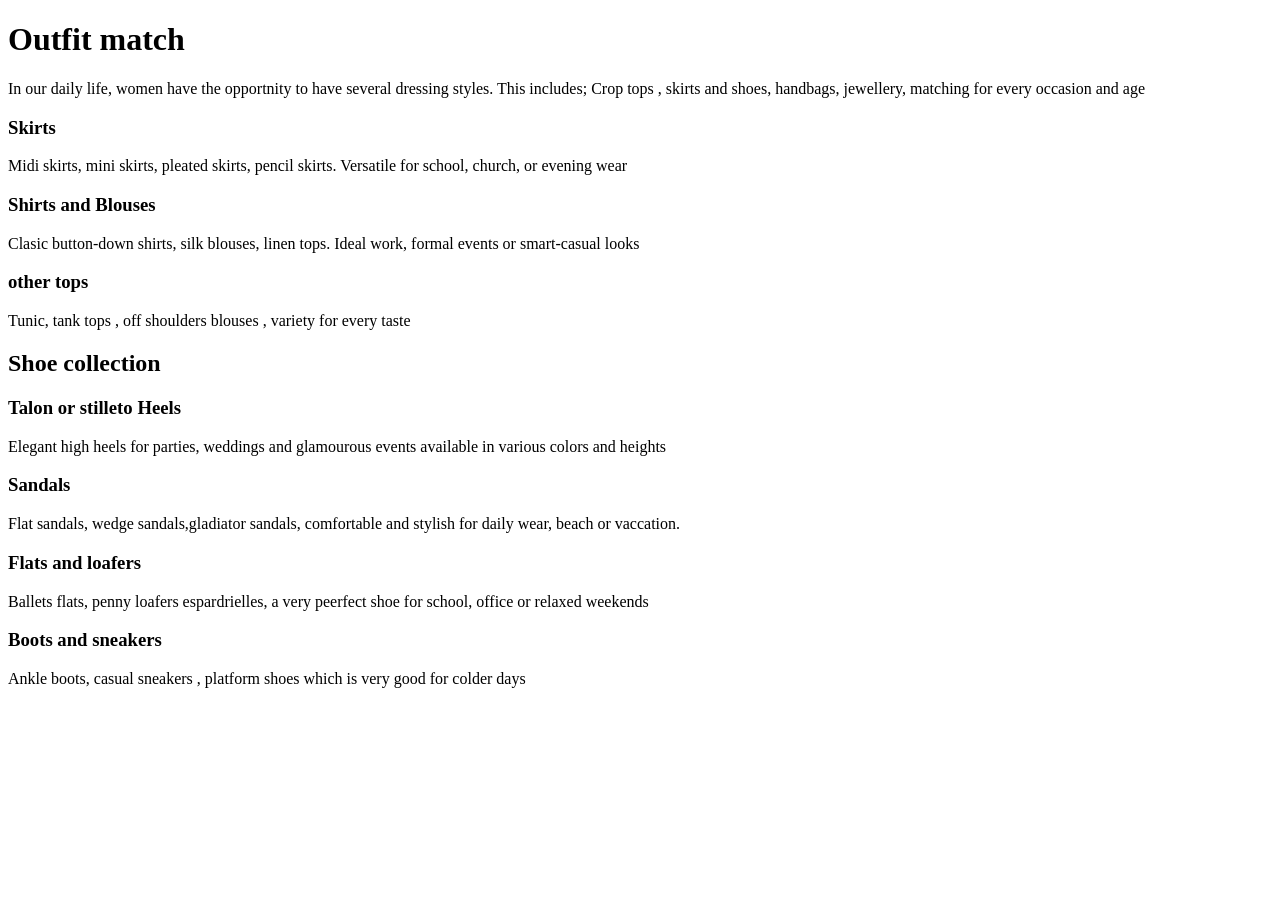
==== index.html @ 44f87c9a "Creation of the html page and few refinemnt" ====
<!DOCTYPE html>
<html lang="eng">
    <head>
        <meta charset="UTF-8">
        <meta name="viewport" content="width=device-width, initial scale=1.0">
        <title> Outfit Match, Women's fashion </title>
    </head>
    <body>
        <header>
            <h1>Outfit match</h1>
            <p> In our daily life, women have the opportnity to have several dressing  styles. This includes; Crop tops , skirts and shoes, handbags, jewellery, matching for every occasion and age</p>
            
        </header>
        <main>
            <section>
                <h3>Skirts</h3>
                <p>Midi skirts, mini skirts, pleated  skirts, pencil skirts. Versatile for school, church, or  evening  wear</p>
                <h3>Shirts and Blouses</h3>
                <p>Clasic button-down shirts, silk blouses, linen tops. Ideal work, formal events or smart-casual looks</p>
                <h3> other tops </h3>
                <p>Tunic, tank tops , off shoulders blouses , variety for every taste </p>
            </section>
            <section>
                <h2> Shoe collection </h2>
                <h3> Talon or stilleto Heels </h3>
                <p> Elegant high heels  for parties, weddings and glamourous events available in various colors and heights</p>
                <h3>Sandals</h3>
                <p>Flat sandals, wedge sandals,gladiator sandals, comfortable and stylish for daily wear, beach or vaccation.</p>
                <h3>Flats and loafers</h3>
                <p>Ballets flats, penny loafers espardrielles, a very peerfect shoe for school, office or relaxed weekends  </p>
                <h3>Boots and sneakers </h3>
                <p>Ankle boots, casual sneakers , platform shoes which is very good for colder days </p>
            </section>
        </main>
    </body>
</html>
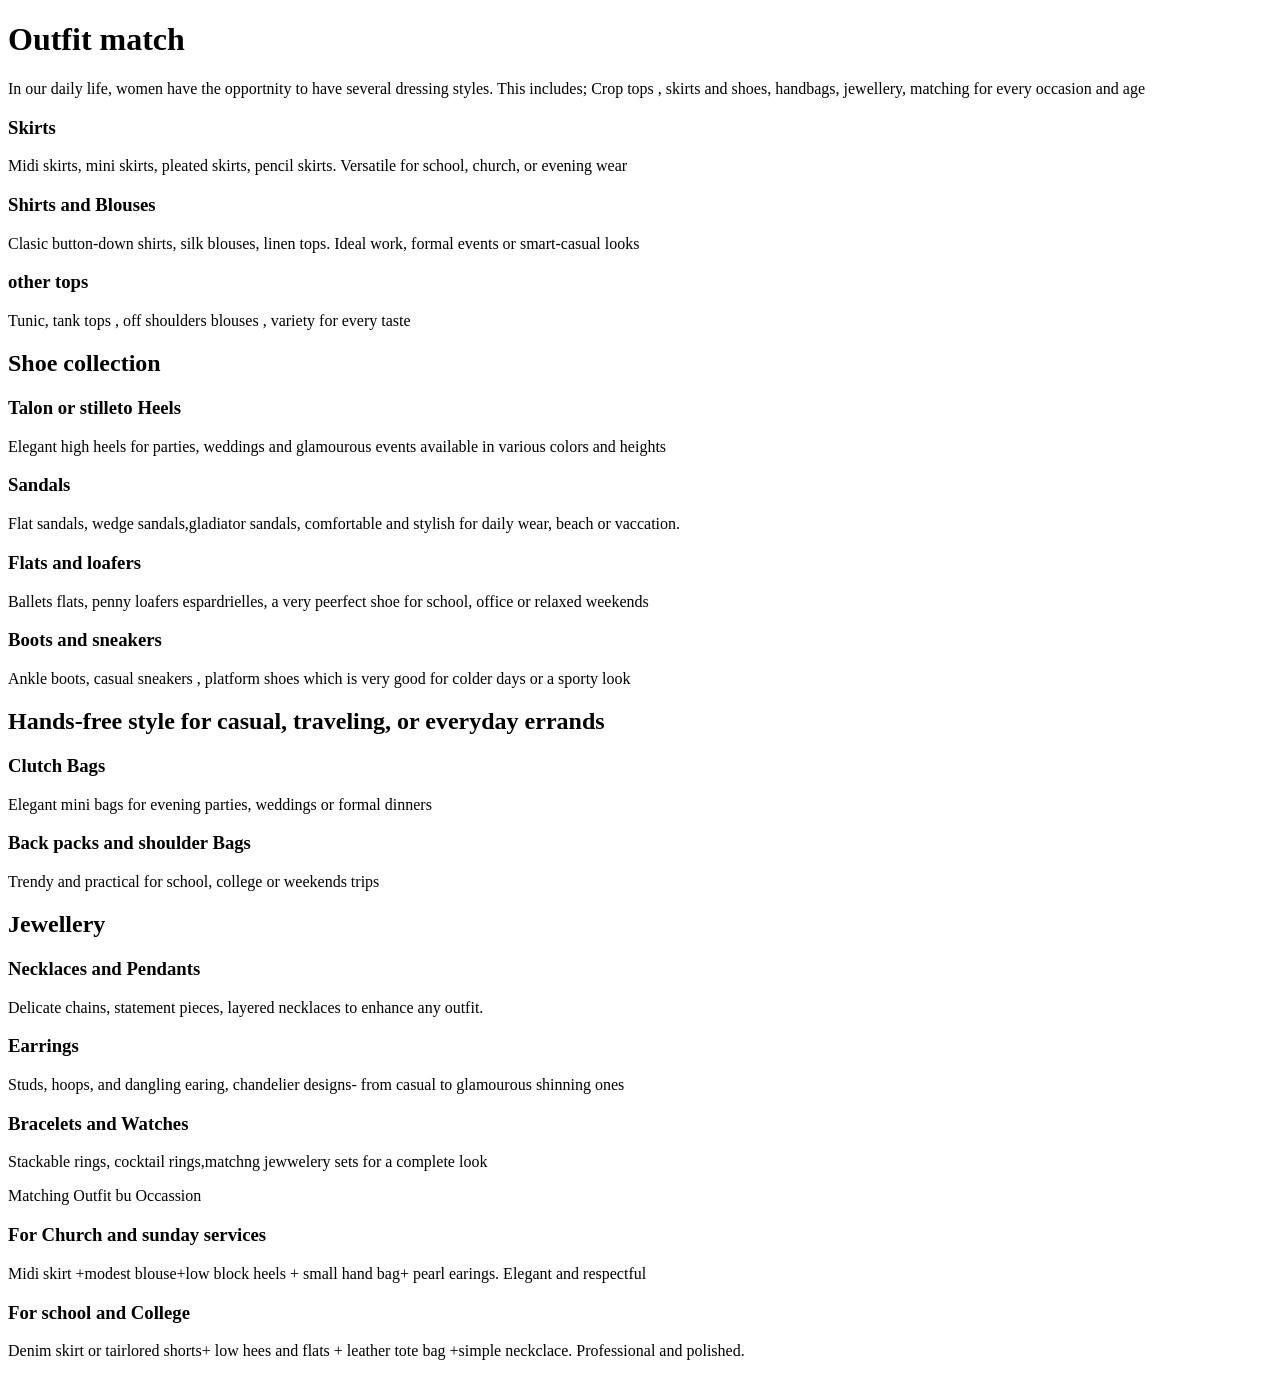
==== commit 40bb5ba6: "Continuation of index.html" ====
--- a/index.html
+++ b/index.html
@@ -29,8 +29,34 @@
                 <h3>Flats and loafers</h3>
                 <p>Ballets flats, penny loafers espardrielles, a very peerfect shoe for school, office or relaxed weekends  </p>
                 <h3>Boots and sneakers </h3>
-                <p>Ankle boots, casual sneakers , platform shoes which is very good for colder days </p>
+                <p>Ankle boots, casual sneakers , platform shoes which is very good for colder days or a sporty look</p>
             </section>
+             <h2>Hands-free style for casual, traveling, or everyday errands </h2>
+            </section>
+            <h3>Clutch Bags</h3>
+            <p>Elegant mini bags for evening parties, weddings or formal dinners</p>
+            <h3>Back packs and shoulder Bags </h3>
+            <p>Trendy and practical for school, college or weekends trips </p>
+            </section>
+             <h2>Jewellery</h2>
+             <section>
+                <h3>Necklaces and Pendants</h3>
+                <p>Delicate chains, statement pieces, layered necklaces  to enhance any outfit.</p>
+                <h3>Earrings</h3>
+                <p>Studs, hoops, and dangling earing, chandelier designs- from  casual to glamourous shinning ones </p>
+             
+             <h3>Bracelets and Watches </h3>
+             <p>Stackable rings, cocktail rings,matchng jewwelery sets for a complete look</p>
+</section>
+<section 
+
+               
+            <h2>Matching Outfit bu Occassion </h2>
+            <h3> For Church and sunday services</h3>
+            <p>Midi skirt +modest blouse+low block heels + small hand bag+ pearl earings. Elegant and respectful </p>
+            <h3>For school and College </h3>
+            <p> Denim skirt or tairlored shorts+ low hees and flats + leather tote bag +simple neckclace. Professional and polished.</p>
+            
         </main>
     </body>
 </html>
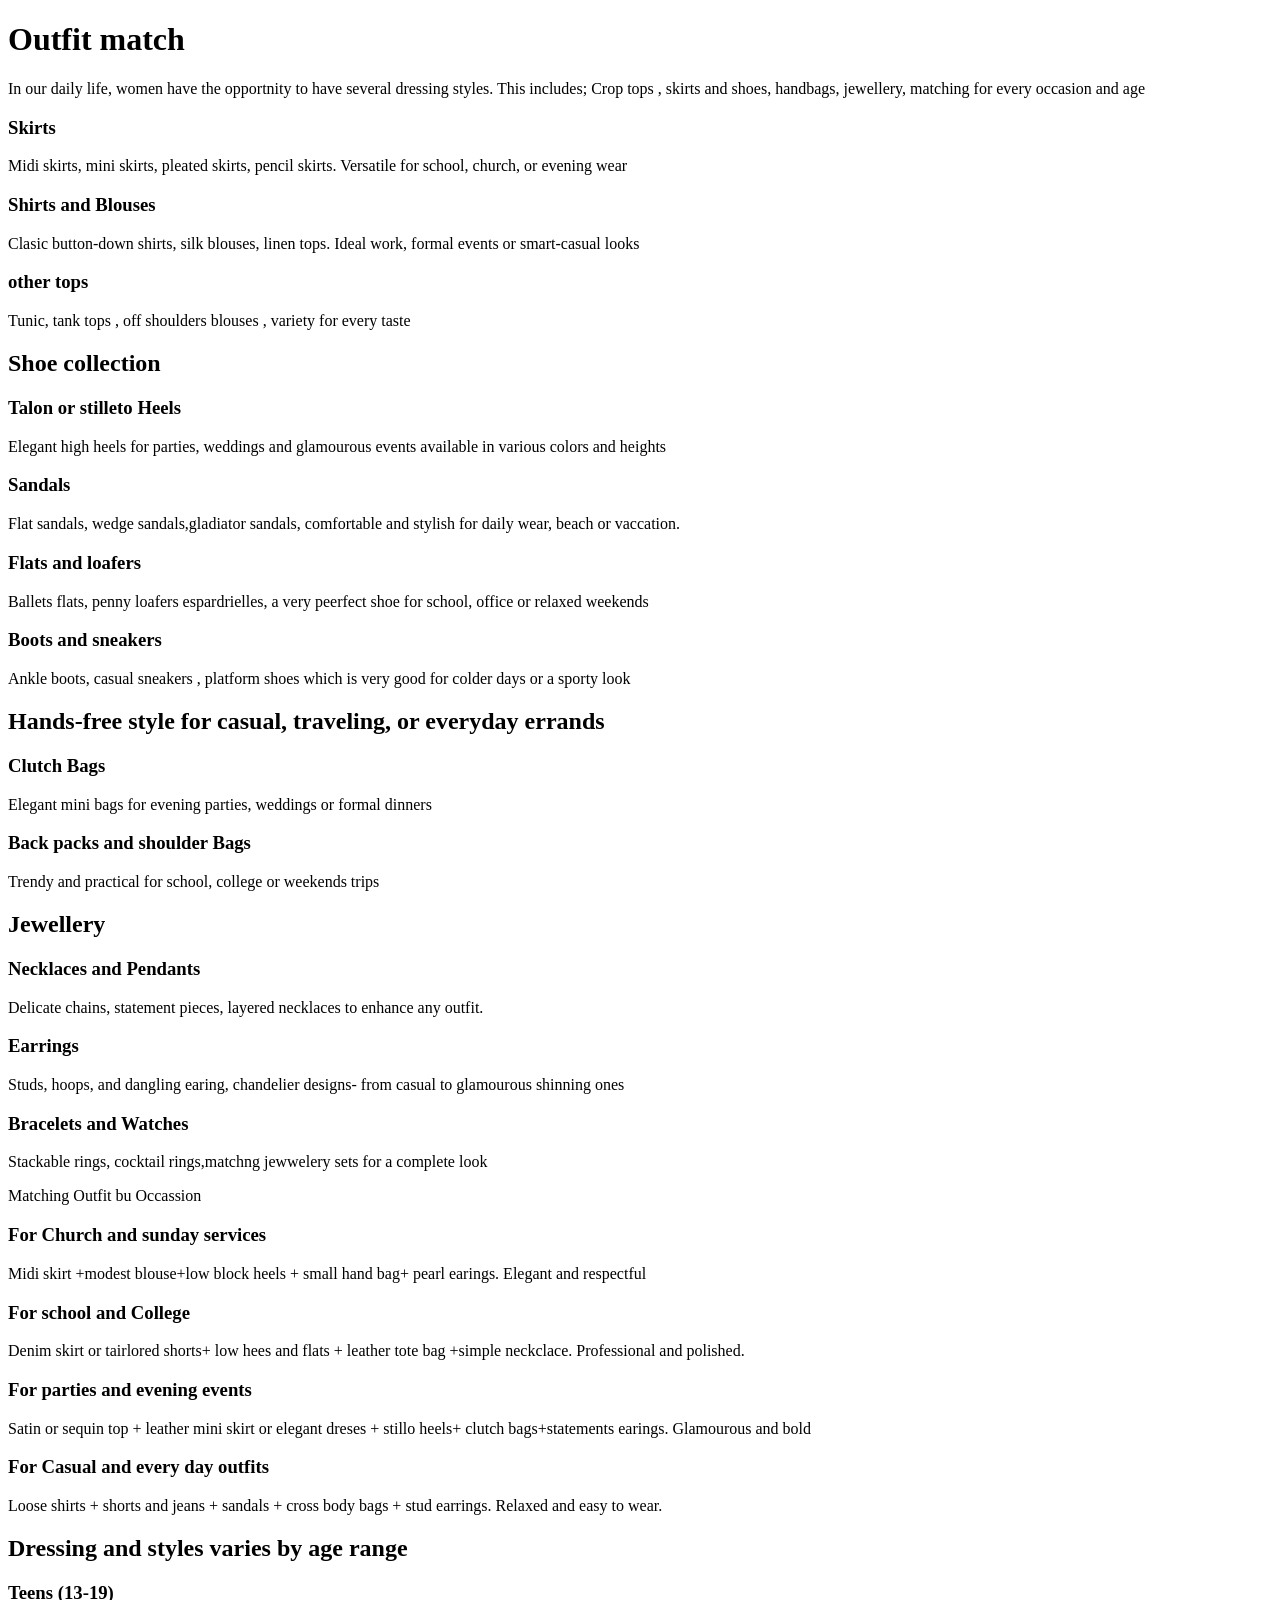
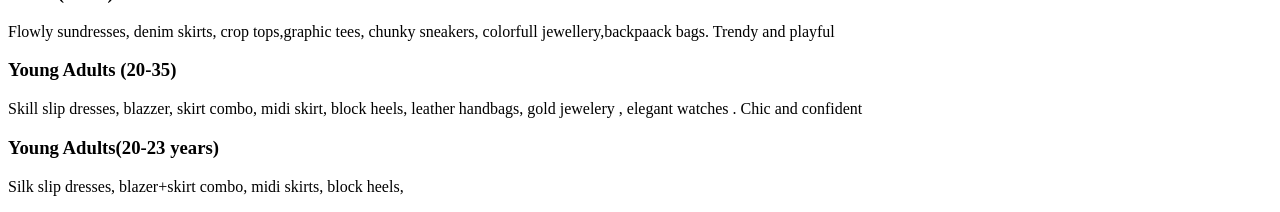
==== commit ff03927a: "your commit message" ====
--- a/index.html
+++ b/index.html
@@ -31,7 +31,7 @@
                 <h3>Boots and sneakers </h3>
                 <p>Ankle boots, casual sneakers , platform shoes which is very good for colder days or a sporty look</p>
             </section>
-             <h2>Hands-free style for casual, traveling, or everyday errands </h2>
+             <h2>Hands-free style for casual, traveling, or everyday errands  </h2>
             </section>
             <h3>Clutch Bags</h3>
             <p>Elegant mini bags for evening parties, weddings or formal dinners</p>
@@ -56,7 +56,24 @@
             <p>Midi skirt +modest blouse+low block heels + small hand bag+ pearl earings. Elegant and respectful </p>
             <h3>For school and College </h3>
             <p> Denim skirt or tairlored shorts+ low hees and flats + leather tote bag +simple neckclace. Professional and polished.</p>
-            
+            <h3>For parties and evening events  </h3>
+            <p>Satin or sequin top + leather mini skirt or elegant dreses + stillo heels+ clutch bags+statements earings. Glamourous and bold </p>
+            <h3>For Casual and every day outfits</h3>
+            <p>Loose shirts + shorts and jeans + sandals + cross body bags + stud earrings. Relaxed and easy to wear.</p>
+            </section>
+            <section>
+                <h2>Dressing and styles varies by age range</h2>
+                <h3>Teens (13-19)</h3>
+                <p>Flowly sundresses, denim skirts, crop tops,graphic tees, chunky sneakers, colorfull jewellery,backpaack bags. Trendy and playful </p>
+                <h3>Young Adults (20-35)</h3>
+                <p>Skill slip dresses, blazzer, skirt combo, midi skirt, block heels, leather handbags, gold jewelery , elegant watches . Chic and confident</p>
+                <h3>Young Adults(20-23 years)</h3>
+                <p>Silk slip dresses, blazer+skirt combo, midi skirts, block heels,</p>
+
+            </section>
+
+
+
         </main>
     </body>
 </html>
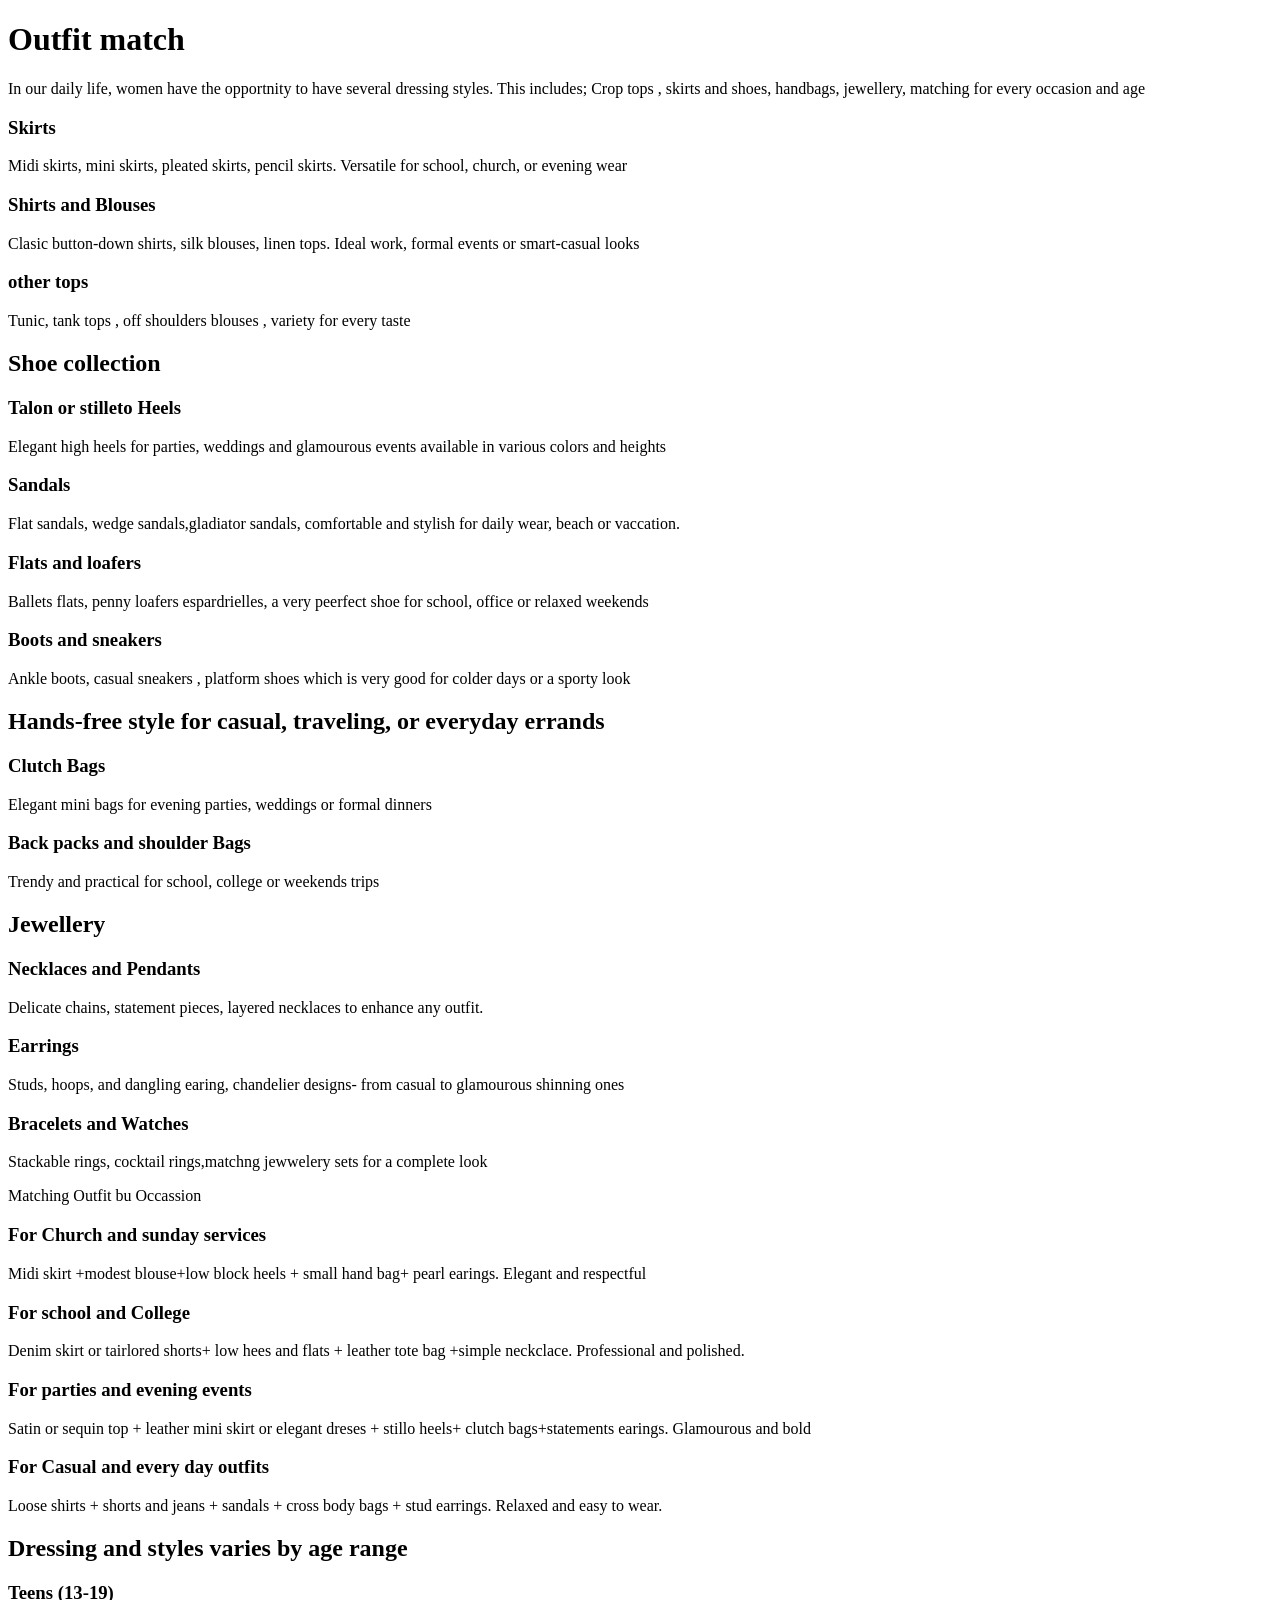
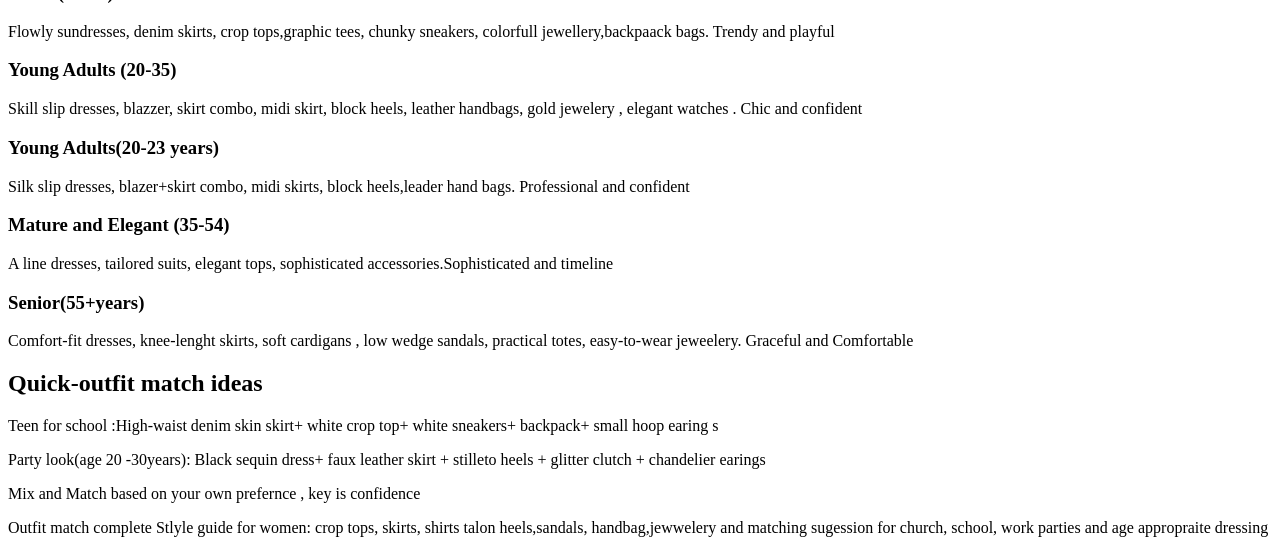
==== commit 411c1ffc: "Conlusion of the introductory page" ====
--- a/index.html
+++ b/index.html
@@ -68,12 +68,26 @@
                 <h3>Young Adults (20-35)</h3>
                 <p>Skill slip dresses, blazzer, skirt combo, midi skirt, block heels, leather handbags, gold jewelery , elegant watches . Chic and confident</p>
                 <h3>Young Adults(20-23 years)</h3>
-                <p>Silk slip dresses, blazer+skirt combo, midi skirts, block heels,</p>
+                <p>Silk slip dresses, blazer+skirt combo, midi skirts, block heels,leader hand bags. Professional and confident</p>
+                <h3>Mature  and Elegant (35-54)</h3>
+                <p>A line dresses, tailored suits, elegant tops, sophisticated accessories.Sophisticated and timeline</p>
+                <h3>Senior(55+years)</h3>
+                <p>Comfort-fit dresses, knee-lenght skirts, soft cardigans , low  wedge sandals, practical totes, easy-to-wear jeweelery. Graceful and Comfortable </p>
 
+            </section>
+            <section>
+                <h2>Quick-outfit match ideas</h2>
+                <p>Teen for school :High-waist denim skin skirt+ white crop top+ white sneakers+ backpack+ small hoop earing s</p>
+                <p>Party look(age 20 -30years): Black sequin dress+ faux leather skirt + stilleto heels + glitter clutch + chandelier earings</p>
+                <p>Mix and Match based on your own prefernce , key is confidence </p>
             </section>
 
 
 
+
         </main>
+        <footer>
+            <p> Outfit match complete Stlyle guide for women: crop tops, skirts, shirts talon heels,sandals, handbag,jewwelery and matching sugession for church, school,  work parties  and age appropraite dressing </p>
+        </footer>
     </body>
 </html>
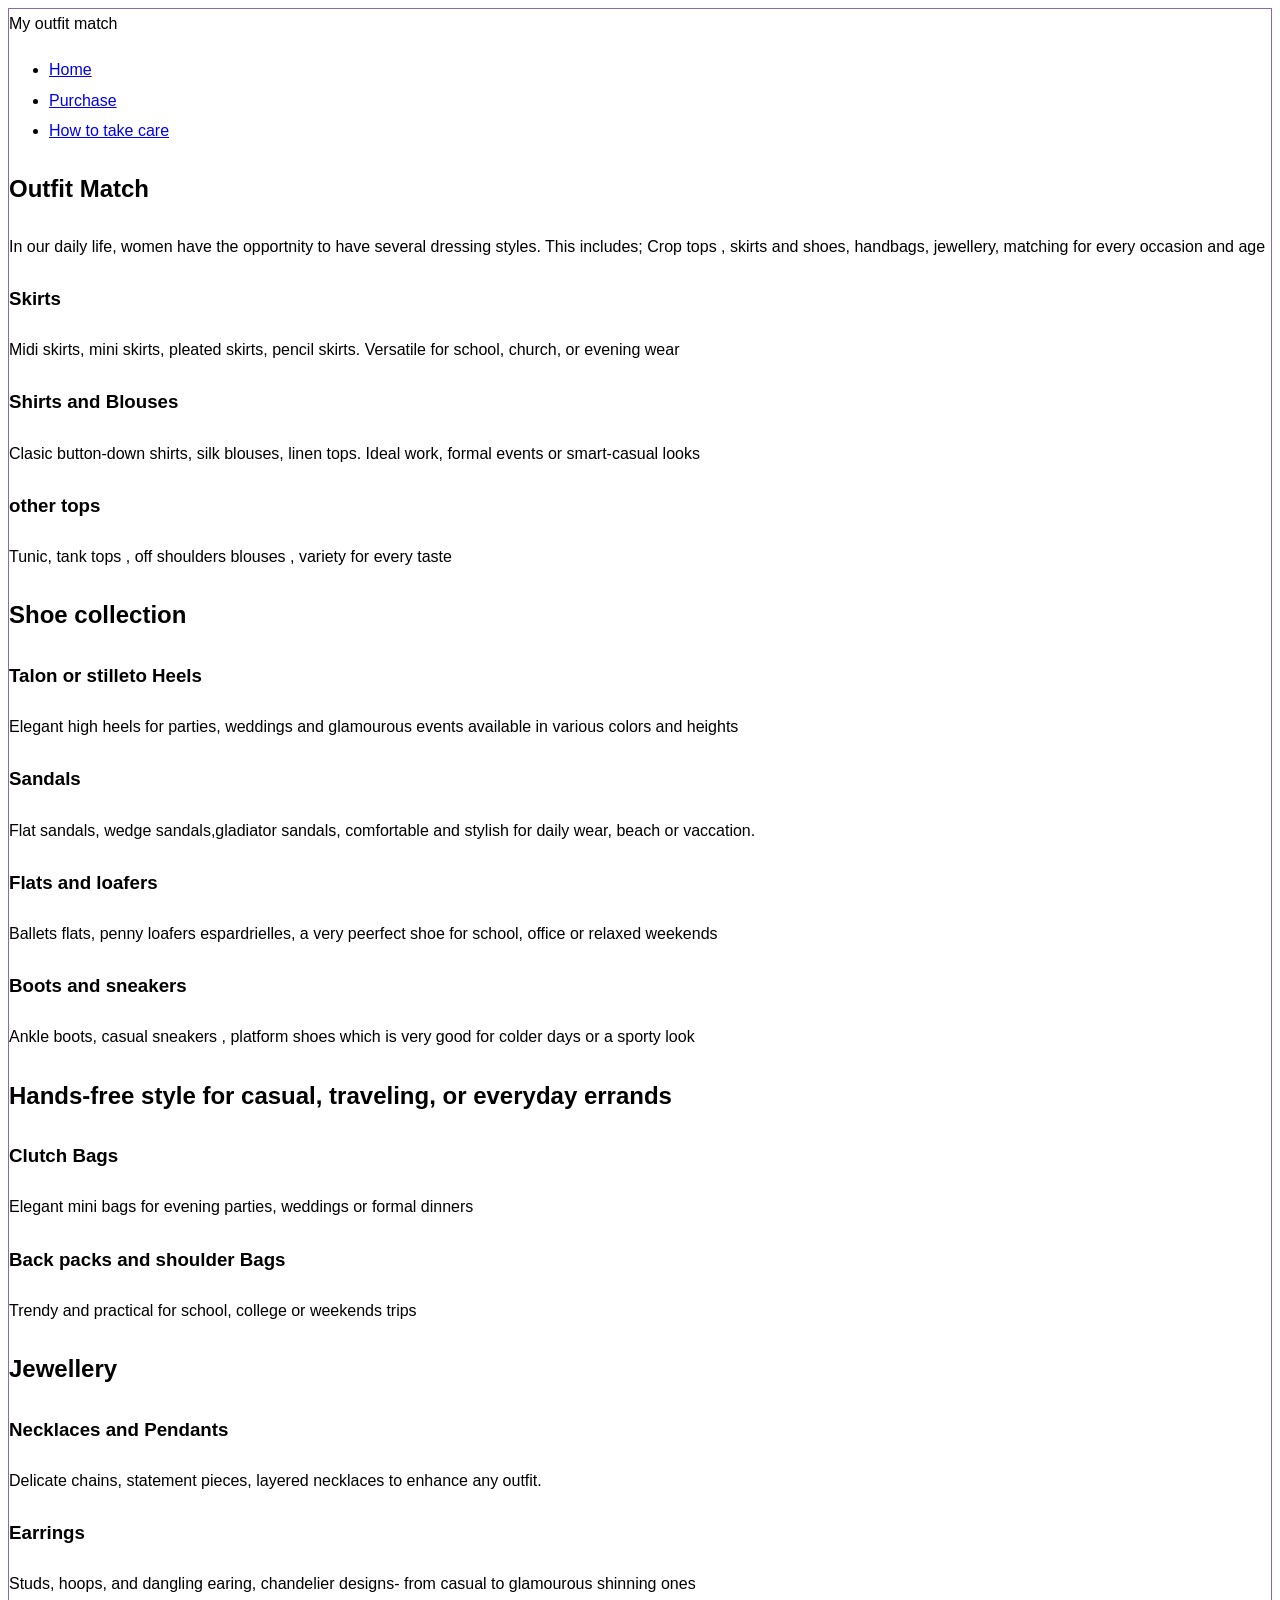
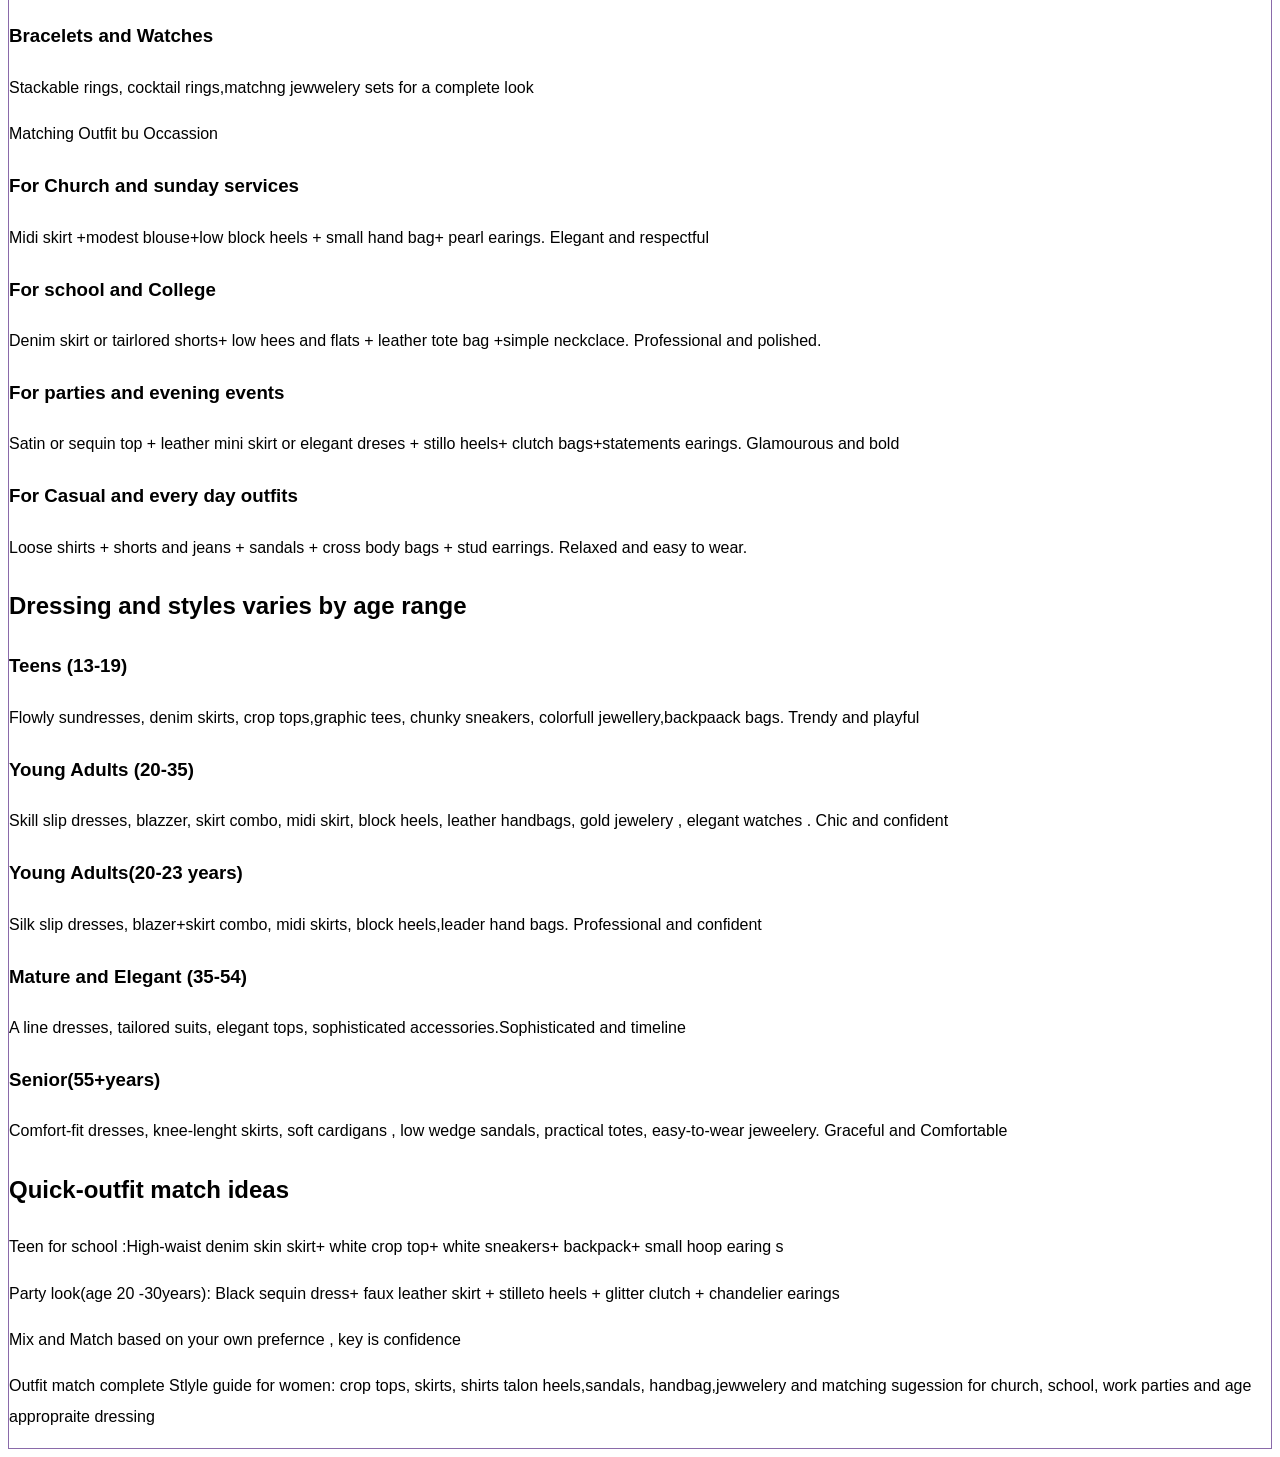
==== commit e89c2785: "creation of of new files" ====
--- a/index.html
+++ b/index.html
@@ -4,10 +4,22 @@
         <meta charset="UTF-8">
         <meta name="viewport" content="width=device-width, initial scale=1.0">
         <title> Outfit Match, Women's fashion </title>
+        <link rel="stylesheet" href="style.css">
+
     </head>
     <body>
-        <header>
-            <h1>Outfit match</h1>
+        <nav>
+            <div class="logo"> My outfit match</div>
+            <ul class="nav-link">
+                <li><a href="index.html">Home</a></li>
+                <li><a href="Purchase.html"> Purchase</a></li>
+                <li><a href="howtotakecare.html"> How to take care</a></li>
+               </div> 
+            </ul>
+        </nav>
+        <section id="into">
+            <h1>Outfit Match</h1>
+        </section>
             <p> In our daily life, women have the opportnity to have several dressing  styles. This includes; Crop tops , skirts and shoes, handbags, jewellery, matching for every occasion and age</p>
             
         </header>
--- a/style.css
+++ b/style.css
@@ -0,0 +1,46 @@
+:root{
+    --primary-color-purple: #3b1f5e;
+    --purple-mid:#6b3fa0;
+    --purple-soft:#9b6dce;
+    --purple-light:#e8d5f5;
+    --purple-pale:#f5eeff;
+    --cream:#fdf8f0;
+    --cream-dark:#f0e8de;
+    --gold:#c9a84c;
+    --gold-light:#f0d98a;
+    --text-dark:#1a0a2e;
+    --text-mid:#4a3060;
+    --text-light:#8a6aaa;
+
+
+
+}
+::before,
+::after{
+    margin:0;
+padding:0;
+    box-sizing: border-box;
+
+}
+html{
+    scroll-behavior: smooth;
+    ;
+}
+Body{
+    font-family: 'Poppins', sans-serif;
+    font-weight: 300;
+    background-color:var(--white);
+    color-var(--text-dark brown);
+    line-height: 1.9;
+    overflow-x: hidden;
+    border: 1px solid var(--text-light);
+
+}
+header{
+    position: fixed;
+    top:0;
+    left:0;
+    width: 100%;
+    color:var(--white);
+    background-color: #c9a84c;
+}
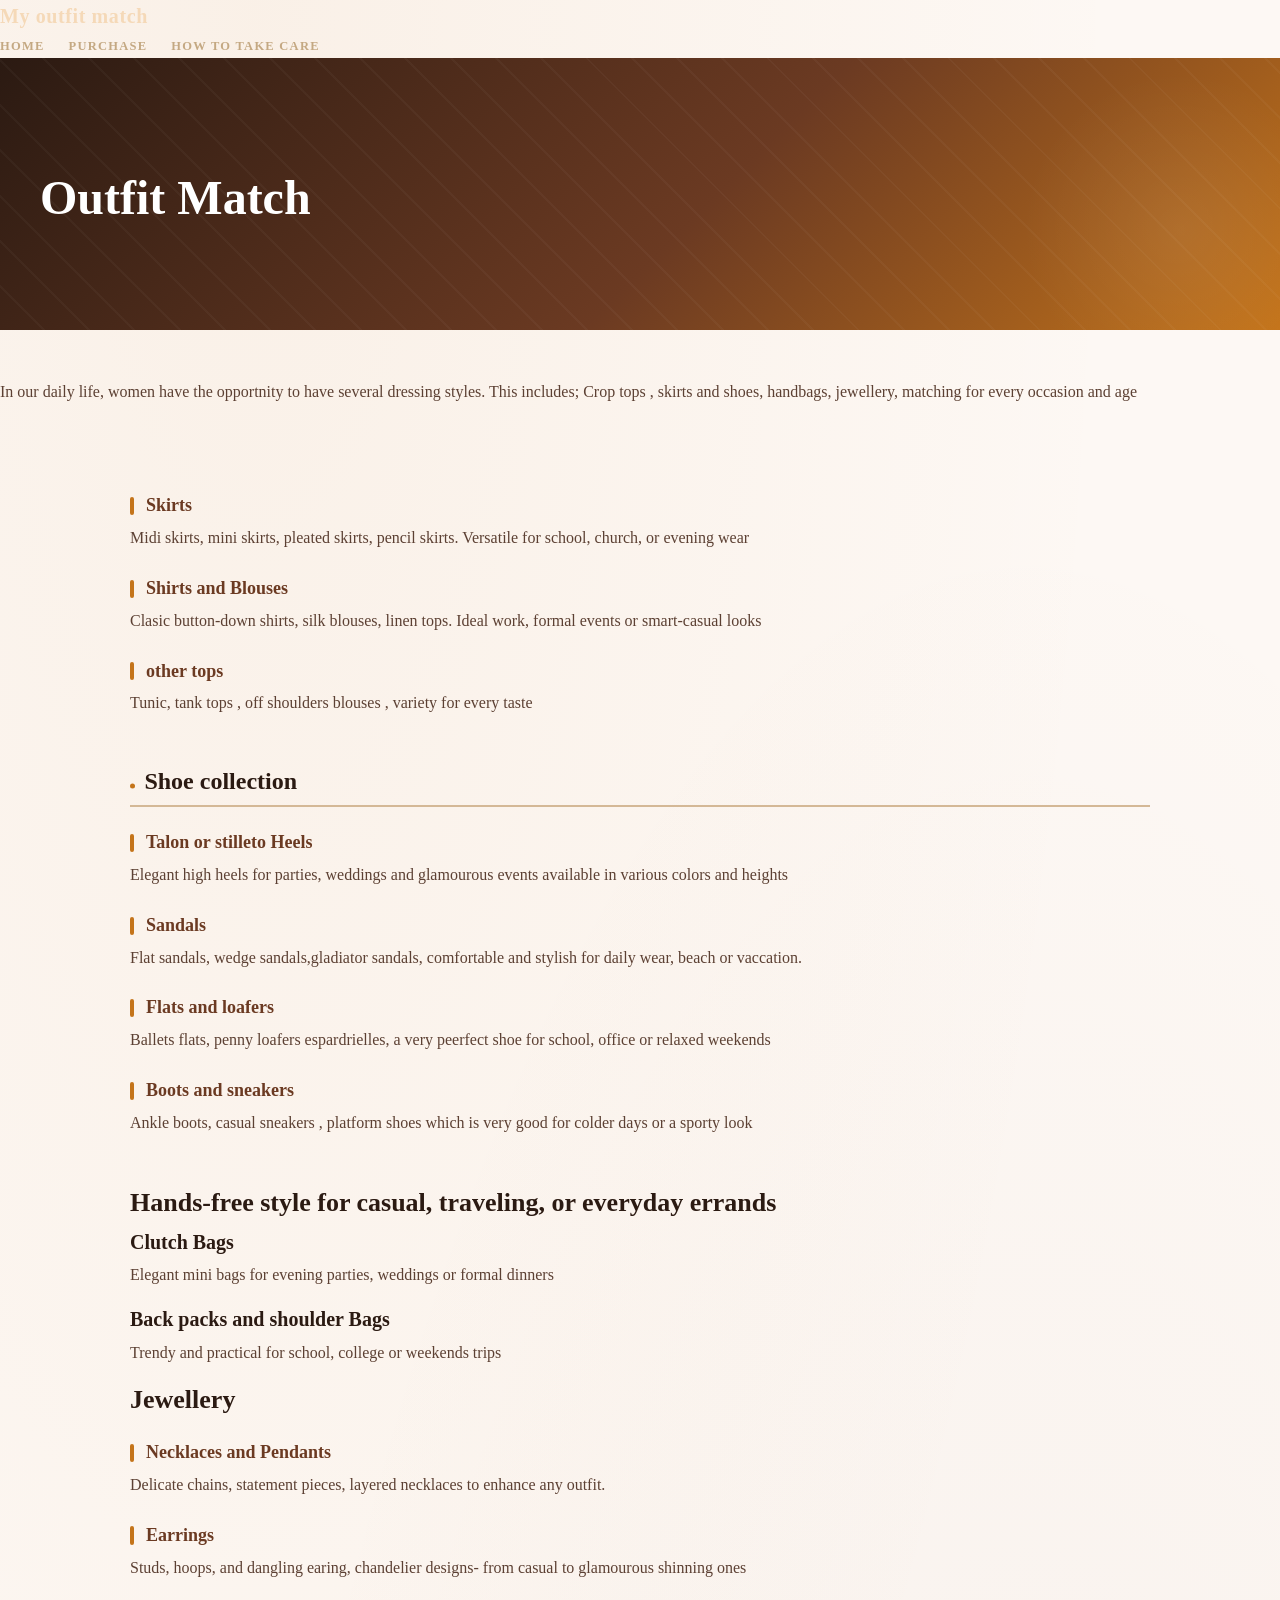
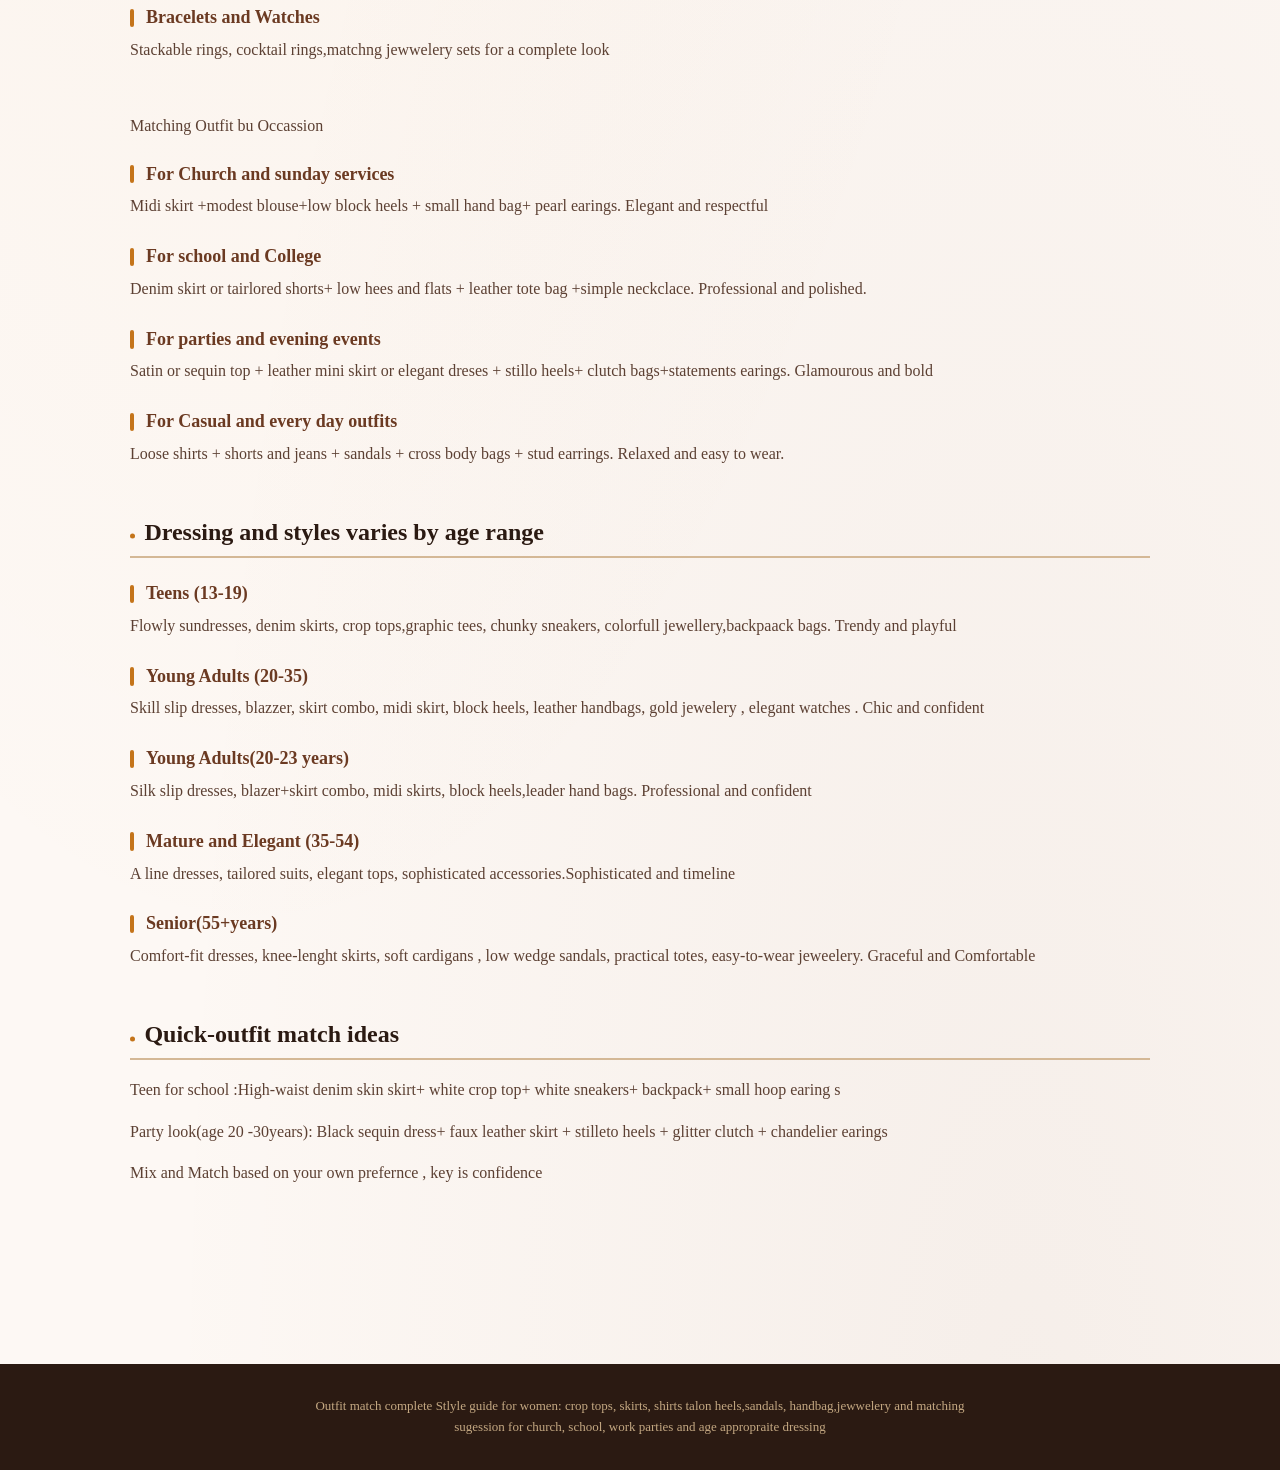
==== commit f695a95a: "Update and editing of the css to make it more animated, also update to connect with the purshase pag" ====
--- a/index.html
+++ b/index.html
@@ -12,7 +12,7 @@
             <div class="logo"> My outfit match</div>
             <ul class="nav-link">
                 <li><a href="index.html">Home</a></li>
-                <li><a href="Purchase.html"> Purchase</a></li>
+                <li><a href="Purshase.html"> Purchase</a></li>
                 <li><a href="howtotakecare.html"> How to take care</a></li>
                </div> 
             </ul>
--- a/style.css
+++ b/style.css
@@ -1,46 +1,441 @@
-:root{
-    --primary-color-purple: #3b1f5e;
-    --purple-mid:#6b3fa0;
-    --purple-soft:#9b6dce;
-    --purple-light:#e8d5f5;
-    --purple-pale:#f5eeff;
-    --cream:#fdf8f0;
-    --cream-dark:#f0e8de;
-    --gold:#c9a84c;
-    --gold-light:#f0d98a;
-    --text-dark:#1a0a2e;
-    --text-mid:#4a3060;
-    --text-light:#8a6aaa;
-
-
-
-}
-::before,
-::after{
-    margin:0;
-padding:0;
+:root {
+    --coffee-brown:     #2b1a12;
+    --brown:            #6b3a22;
+    --orange:           #c4741a;
+    --chocolate-brown:  #9b4f2e;
+    --earth-brown:      #5c4033;
+    --tan:              #c4a882;
+    --cream:            #f5d9b8;
+    --sand:             #f0d5be;
+    --cream-white:      #fdf8f4;
+    --white:            #ffffff;
+    --tint:             #fff8f2;
+    --border:           #e8d5c0;
+    --border-dark:      #d4b896;
+      --shadow-soft:      rgba(43, 26, 18, 0.10);
+    --shadow-medium:    rgba(43, 26, 18, 0.18);
+}
+ 
+
+*, *::before, *::after {
     box-sizing: border-box;
-
-}
-html{
+    margin: 0;
+    padding: 0;
+}
+ 
+ */
+html {
     scroll-behavior: smooth;
-    ;
-}
-Body{
-    font-family: 'Poppins', sans-serif;
-    font-weight: 300;
-    background-color:var(--white);
-    color-var(--text-dark brown);
-    line-height: 1.9;
-    overflow-x: hidden;
-    border: 1px solid var(--text-light);
-
-}
-header{
+    scroll-padding-top: 68px; 
+}
+ 
+body {
+    font-family: Georgia, 'Times New Roman', Times, serif;
+    background-color: var(--cream-white);
+    color: var(--earth-brown);
+    line-height: 1.6;
+    min-height: 100vh;
+    
+    background-image: radial-gradient(ellipse at 20% 0%, rgba(196,116,26,0.06) 0%, transparent 60%),
+ radial-gradient(ellipse at 80% 100%, rgba(107,58,34,0.05) 0%, transparent 60%);
+}
+ 
+
+h1, h2, h3, h4 {
+    font-family: 'Playfair Display', serif;
+    font-weight: 700;
+    line-height: 1.3;
+    color: var(--coffee-brown);
+}
+ 
+h1 { font-size: 40px;  margin-bottom: 0.75rem; }
+h2 { font-size: 26px;  margin-bottom: 0.6rem;  }
+h3 { font-size: 20px;  margin-bottom: 0.4rem;  }
+h4 { font-size: 15px;  margin-bottom: 0.3rem;  }
+ 
+
+p {
+    margin-bottom: 1em;
+    color: var(--earth-brown);
+    line-height: 1.8;
+}
+ 
+a {
+    color: var(--orange);
+    text-decoration: none;
+    transition: color 0.2s ease;
+}
+ 
+a:hover {
+    color: var(--chocolate-brown);
+}
+ 
+ */
+nav {
+    background-color: var(--coffee-brown);
+    padding: 0 2.5rem;
+    display: flex;
+    align-items: center;
+    justify-content: space-between;
+    height: 62px;
+    position: sticky;
+    top: 0;
+    z-index: 100;
+    box-shadow: 0 2px 8px rgba(0, 0, 0, 0.15);
+
+    transition: box-shadow 0.35s ease, background-color 0.35s ease;
+}
+ 
+nav.scrolled {
+    background-color: #1a0f09;
+    box-shadow: 0 4px 20px rgba(0, 0, 0, 0.38);
+}
+ 
+.logo {
+    font-family: 'Playfair Display', serif;
+    font-size: 20px;
+    font-weight: 700;
+    color: var(--cream);
+    letter-spacing: 0.03em;
+    transition: opacity 0.2s ease, letter-spacing 0.3s ease;
+    cursor: default;
+    user-select: none;
+}
+ 
+.logo:hover {
+    opacity: 0.82;
+    letter-spacing: 0.06em;
+}
+ 
+.nav-link {
+    list-style: none;
+    display: flex;
+    gap: 1.5rem;
+}
+ 
+.nav-link a {
+    color: var(--tan);
+    font-size: 12.5px;
+    font-weight: 700;
+    letter-spacing: 0.1em;
+    text-transform: uppercase;
+    text-decoration: none;
+    padding: 0.3em 0;
+    position: relative;
+    transition: color 0.25s ease;
+}
+ 
+.nav-link a::after {
+    content: '';
+    position: absolute;
+    bottom: -3px;
+    left: 0;
+    width: 0;
+    height: 2px;
+    background-color: var(--orange);
+    border-radius: 1px;
+    transition: width 0.32s ease;
+}
+ 
+.nav-link a:hover {
+    color: var(--cream);
+}
+ 
+.nav-link a:hover::after {
+    width: 100%;
+}
+ 
+.nav-link a.active {
+    color: var(--cream);
+}
+ 
+.nav-link a.active::after {
+    width: 100%;
+}
+ 
+#into,
+#intro {
+    background: linear-gradient(
+        135deg,
+        var(--coffee-brown) 0%,
+        var(--brown)        55%,
+        var(--orange)       100%
+    );
+    padding: 110px 2.5rem 90px;
+    position: relative;
+    overflow: hidden;
+    animation: heroRise 1s cubic-bezier(0.22, 1, 0.36, 1) both;
+}
+ 
+@keyframes heroRise {
+    from { opacity: 0; transform: translateY(32px); }
+    to   { opacity: 1; transform: translateY(0);    }
+}
+ 
+#into::before,
+#intro::before {
+    content: '';
+    position: absolute;
+    inset: 0;
+    background: repeating-linear-gradient(
+        45deg,
+        transparent,
+        transparent             30px,
+        rgba(255,255,255,0.03)  30px,
+        rgba(255,255,255,0.03)  32px
+    );
+    pointer-events: none;
+}
+ 
+#into::after,
+#intro::after {
+    content: '';
+    position: absolute;
+    bottom: -60px;
+    right: -60px;
+    width: 320px;
+    height: 320px;
+    background: radial-gradient(circle, rgba(255,255,255,0.07) 0%, transparent 70%);
+    pointer-events: none;
+}
+ 
+#into h1,
+#intro h1 {
+    color: var(--white);
+    font-size: 48px;
+    max-width: 640px;
+    line-height: 1.25;
+    position: relative;
+    animation:  1s cubic-bezier(0.22, 1, 0.36, 1) 0.15s both;
+}
+ 
+#into p,
+#intro p {
+    color: var(--sand);
+    font-size: 16px;
+    max-width: 580px;
+    line-height: 1.8;
+    position: relative;
+    margin-top: 1rem;
+    animation:1s cubic-bezier(0.22, 1, 0.36, 1) 0.3s both;
+}
+ 
+main {
+    max-width: 1100px;
+    margin: 0 auto;
+    padding: 3rem 2.5rem 4rem;
+}
+ 
+
+section {
+    margin-bottom: 3rem;
+    animation: fadeUp 0.65s ease both;
+    animation-timeline: view();
+    animation-range: entry 0% entry 22%;
+}
+ 
+@keyframes fadeUp {
+    from { opacity: 0; transform: translateY(22px); }
+    to   { opacity: 1; transform: translateY(0);    }
+}
+ 
+section h2 {
+    font-size: 24px;
+    color: var(--coffee-brown);
+    margin-top: 2rem;
+    margin-bottom: 1rem;
+    padding-bottom: 0.5rem;
+    border-bottom: 2px solid var(--border-dark);
+    position: relative;
+    padding-left: 0.9rem;
+}
+ 
+section h2::before {
+    content: '';
+    position: absolute;
+    left: 0;
+    top: 50%;
+    transform: translateY(-50%);
+    width: 5px;
+    height: 5px;
+    border-radius: 50%;
+    background-color: var(--orange);
+}
+ 
+section h3 {
+    font-size: 18px;
+    color: var(--brown);
+    margin-top: 1.5rem;
+    margin-bottom: 0.4rem;
+    position: relative;
+    padding-left: 1rem;
+}
+ 
+section h3::before {
+    content: '';
+    position: absolute;
+    left: 0;
+    top: 50%;
+    transform: translateY(-50%);
+    width: 4px;
+    height: 78%;
+    background-color: var(--orange);
+    border-radius: 2px;
+}
+ 
+section p {
+    color: var(--earth-brown);
+    line-height: 1.8;
+    margin-bottom: 0.8rem;
+}
+ 
+.card {
+    background: var(--white);
+    border: 1px solid var(--border);
+    border-radius: 14px;
+    padding: 1.75rem 2rem;
+    box-shadow: 0 2px 8px var(--shadow-soft);
+    transition: transform 0.28s ease, box-shadow 0.28s ease;
+    animation: fadeUp 0.65s ease both;
+    animation-timeline: view();
+    animation-range: entry 0% entry 20%;
+}
+ 
+.card:hover {
+    transform: translateY(-5px);
+    box-shadow: 0 10px 28px var(--shadow-medium);
+}
+.card-accent {
+    border-left: 4px solid var(--orange);
+    border-radius: 0 14px 14px 0;
+}
+ 
+#tips h2 {
+    font-family: 'Lato', sans-serif;
+    font-size: 15px;
+    font-weight: 400;
+    line-height: 1.6;
+    color: var(--earth-brown);
+    background-color: var(--tint);
+    border-left: 4px solid var(--orange);
+    border-radius: 0 10px 10px 0;
+    padding: 1.25rem 1.5rem;
+    margin-top: 1.5rem;
+    padding-left: 1.5rem;
+}
+ 
+#tips h2::before {
+    display: none;
+}
+ 
+#yaounde h2 {
+    color: var(--brown);
+    font-family: 'Playfair Display', serif;
+    font-size: 17px;
+    margin-top: 1.5rem;
+    margin-bottom: 0.35rem;
+}
+ 
+
+#washing h2,
+#drying h2,
+#ironing h2,
+#storing h2,
+#stain h2 {
+    color: var(--brown);
+}
+ 
+#washing h3,
+#drying h3,
+#ironing h3,
+#storing h3,
+#stain h3 {
+    color: var(--brown);
+    position: relative;
+    padding-left: 1rem;
+}
+ 
+#washing h3::before,
+#drying h3::before,
+#ironing h3::before,
+#storing h3::before,
+#stain h3::before {
+    content: '';
+    position: absolute;
+    left: 0;
+    top: 50%;
+    transform: translateY(-50%);
+    width: 4px;
+    height: 80%;
+    background-color: var(--orange);
+    border-radius: 2px;
+}
+ 
+
+hr {
+    border: none;
+    border-top: 1px solid var(--border);
+    margin: 2.5rem 0;
+}
+ 
+.scroll-bar {
     position: fixed;
-    top:0;
-    left:0;
-    width: 100%;
-    color:var(--white);
-    background-color: #c9a84c;
+    top: 0;
+    left: 0;
+    height: 3px;
+    width: 0%;
+    background: linear-gradient(to right, var(--orange), var(--cream));
+    z-index: 200;
+    transition: width 0.1s linear;
+}
+ 
+footer {
+    background-color: var(--coffee-brown);
+    padding: 2rem 2.5rem;
+    text-align: center;
+    margin-top: 4rem;
+    animation: fadeUp 0.65s ease both;
+    animation-timeline: view();
+    animation-range: entry 0% entry 30%;
+}
+ 
+footer p {
+    color: var(--tan);
+    font-size: 13px;
+    line-height: 1.6;
+    margin: 0 auto;
+    max-width: 700px;
+}
+ 
+@media (max-width: 768px) {
+    nav {
+        padding: 0.75rem 1.25rem;
+        height: auto;
+        flex-wrap: wrap;
+        gap: 0.5rem;
+    }
+ 
+    .nav-link {
+        gap: 0.85rem;
+        flex-wrap: wrap;
+    }
+ 
+    #into,
+    #intro {
+        padding: 3rem 1.25rem 2.5rem;
+    }
+ 
+    #into h1,
+    #intro h1 {
+        font-size: 30px;
+        max-width: 100%;
+    }
+ 
+    main {
+        padding: 2rem 1.25rem 2.5rem;
+    }
+ 
+    .card {
+        padding: 1.25rem 1.25rem;
+    }
 }
